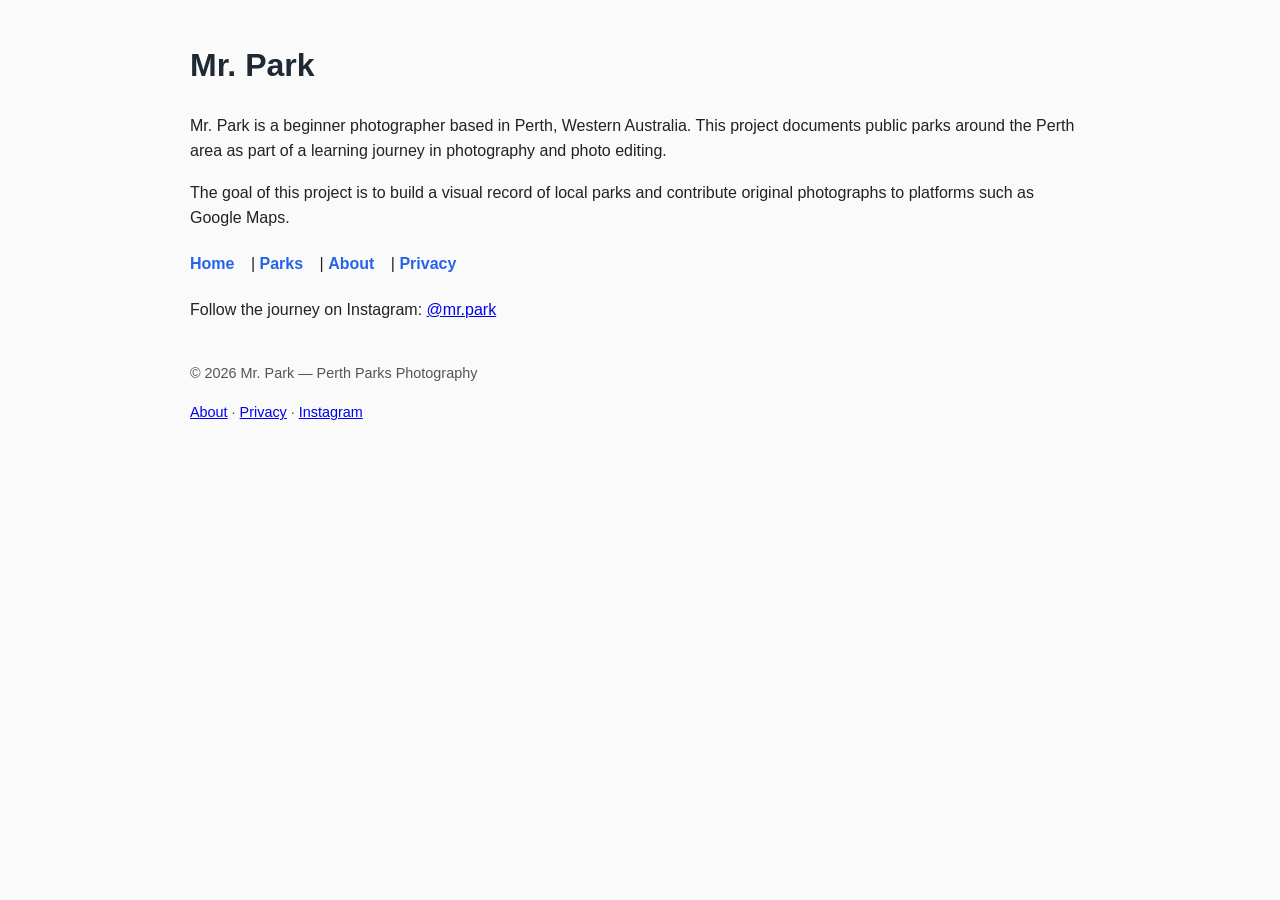
==== index.html @ 47cfb675 "Add Instagram link to homepage" ====
<!DOCTYPE html>
<html lang="en">
<head>
  <meta charset="UTF-8">
  <title>Mr. Park – Perth Parks Photography Project</title>
  <meta name="viewport" content="width=device-width, initial-scale=1">
  <link rel="stylesheet" href="assets/css/style.css">
</head>
<body>

<h1>Mr. Park</h1>

<p>
Mr. Park is a beginner photographer based in Perth, Western Australia.
This project documents public parks around the Perth area as part of a
learning journey in photography and photo editing.
</p>

<p>
The goal of this project is to build a visual record of local parks and
contribute original photographs to platforms such as Google Maps.
</p>

<nav>
  <a href="index.html">Home</a> |
  <a href="parks.html">Parks</a> |
  <a href="about.html">About</a> |
  <a href="privacy.html">Privacy</a>
</nav>

<p>
  Follow the journey on Instagram:
  <a href="https://www.instagram.com/" target="_blank">
    @mr.park
  </a>
</p>

  
<footer>
  <p>© 2026 Mr. Park — Perth Parks Photography</p>
  <p>
    <a href="about.html">About</a> ·
    <a href="privacy.html">Privacy</a> ·
    <a href="https://www.instagram.com/" target="_blank">Instagram</a>
  </p>
</footer>

</body>
</html>
---- assets/css/style.css ----
/* Mr. Park – Simple Clean Design */

body {
  font-family: Arial, Helvetica, sans-serif;
  max-width: 900px;
  margin: 40px auto;
  padding: 0 20px;
  line-height: 1.6;
  color: #222;
  background-color: #fafafa;
}

h1, h2 {
  color: #1f2933;
}

nav {
  margin: 20px 0;
}

nav a {
  text-decoration: none;
  color: #2563eb;
  margin-right: 12px;
  font-weight: bold;
}

nav a:hover {
  text-decoration: underline;
}

p {
  margin-bottom: 16px;
}

ul {
  margin-left: 20px;
}

footer {
  margin-top: 40px;
  font-size: 0.9em;
  color: #555;
}
.park-card {
  background: #ffffff;
  border: 1px solid #e5e7eb;
  border-radius: 6px;
  padding: 20px;
  margin-bottom: 20px;
}
.park-image {
  width: 100%;
  max-height: 450px;
  object-fit: cover;
  border-radius: 6px;
  margin-bottom: 12px;
}
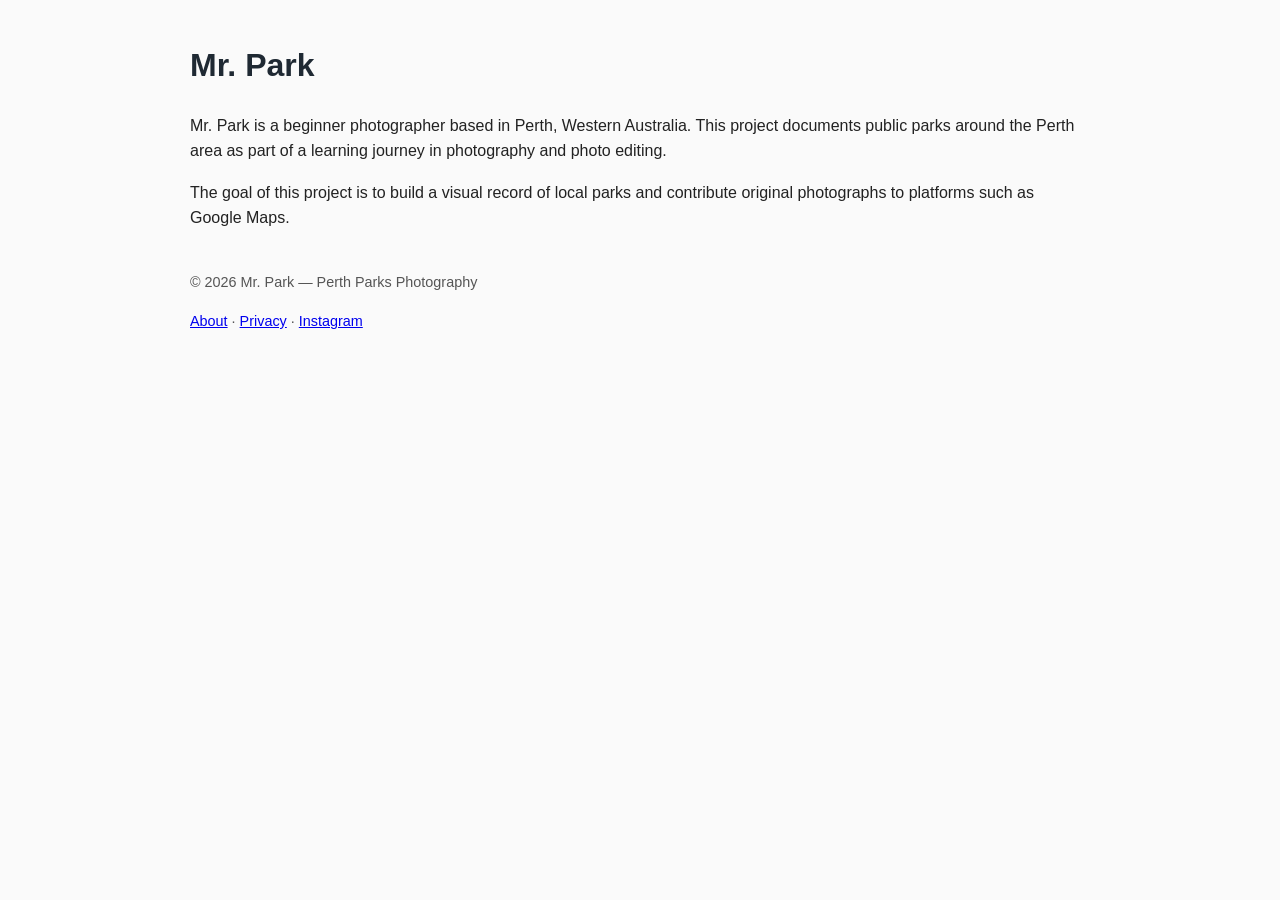
==== commit 35cdc312: "Remove redundant top navigation from homepage" ====
--- a/index.html
+++ b/index.html
@@ -21,19 +21,6 @@
 contribute original photographs to platforms such as Google Maps.
 </p>
 
-<nav>
-  <a href="index.html">Home</a> |
-  <a href="parks.html">Parks</a> |
-  <a href="about.html">About</a> |
-  <a href="privacy.html">Privacy</a>
-</nav>
-
-<p>
-  Follow the journey on Instagram:
-  <a href="https://www.instagram.com/" target="_blank">
-    @mr.park
-  </a>
-</p>
 
   
 <footer>
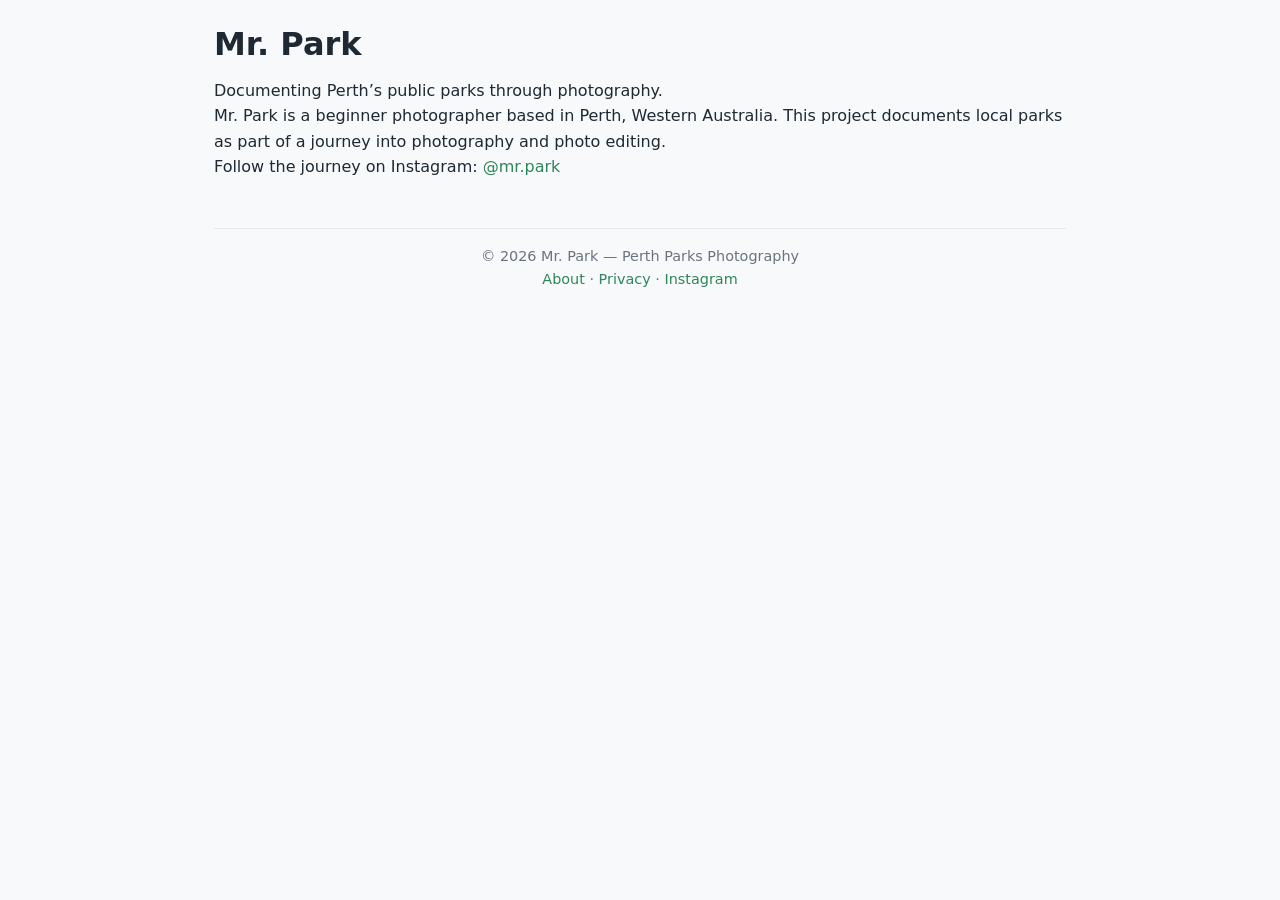
==== commit c36df87a: "Add header and tagline to homepage" ====
--- a/index.html
+++ b/index.html
@@ -8,17 +8,26 @@
 </head>
 <body>
 
-<h1>Mr. Park</h1>
+<body>
+
+<div class="container">
+
+<header>
+  <h1>Mr. Park</h1>
+  <p class="tagline">
+    Documenting Perth’s public parks through photography.
+  </p>
+</header>
 
 <p>
 Mr. Park is a beginner photographer based in Perth, Western Australia.
-This project documents public parks around the Perth area as part of a
-learning journey in photography and photo editing.
+This project documents local parks as part of a journey into photography
+and photo editing.
 </p>
 
 <p>
-The goal of this project is to build a visual record of local parks and
-contribute original photographs to platforms such as Google Maps.
+Follow the journey on Instagram:
+<a href="https://www.instagram.com/" target="_blank">@mr.park</a>
 </p>
 
 
@@ -31,6 +40,6 @@
     <a href="https://www.instagram.com/" target="_blank">Instagram</a>
   </p>
 </footer>
-
+</div>
 </body>
 </html>
--- a/assets/css/style.css
+++ b/assets/css/style.css
@@ -1,60 +1,86 @@
-/* Mr. Park – Simple Clean Design */
-
-body {
-  font-family: Arial, Helvetica, sans-serif;
-  max-width: 900px;
-  margin: 40px auto;
-  padding: 0 20px;
-  line-height: 1.6;
-  color: #222;
-  background-color: #fafafa;
+/* ===== Global Reset ===== */
+* {
+  box-sizing: border-box;
+  margin: 0;
+  padding: 0;
 }
 
-h1, h2 {
-  color: #1f2933;
+/* ===== Colour Variables ===== */
+:root {
+  --bg-main: #f7f9fb;
+  --bg-card: #ffffff;
+  --text-main: #1f2933;
+  --text-muted: #6b7280;
+  --accent: #2f855a;
+  --border-light: #e5e7eb;
 }
 
-nav {
-  margin: 20px 0;
+/* ===== Base Styles ===== */
+body {
+  font-family: system-ui, -apple-system, BlinkMacSystemFont, "Segoe UI",
+    Roboto, Ubuntu, "Helvetica Neue", Arial, sans-serif;
+  background-color: var(--bg-main);
+  color: var(--text-main);
+  line-height: 1.6;
+  font-size: 16px;
 }
 
-nav a {
-  text-decoration: none;
-  color: #2563eb;
-  margin-right: 12px;
-  font-weight: bold;
+/* ===== Layout Container ===== */
+.container {
+  max-width: 900px;
+  margin: 0 auto;
+  padding: 24px;
 }
 
-nav a:hover {
+/* ===== Headings ===== */
+h1, h2 {
+  line-height: 1.3;
+  margin-bottom: 12px;
+}
+
+h1 {
+  font-size: 2rem;
+}
+
+h2 {
+  font-size: 1.25rem;
+}
+
+/* ===== Links ===== */
+a {
+  color: var(--accent);
+  text-decoration: none;
+}
+
+a:hover,
+a:focus {
   text-decoration: underline;
 }
 
-p {
-  margin-bottom: 16px;
+/* ===== Footer ===== */
+footer {
+  margin-top: 48px;
+  padding-top: 16px;
+  border-top: 1px solid var(--border-light);
+  text-align: center;
+  font-size: 0.9rem;
+  color: var(--text-muted);
 }
 
-ul {
-  margin-left: 20px;
+/* ===== Park Cards ===== */
+.park-card {
+  background: var(--bg-card);
+  border: 1px solid var(--border-light);
+  border-radius: 8px;
+  padding: 20px;
+  margin-bottom: 24px;
 }
 
-footer {
-  margin-top: 40px;
-  font-size: 0.9em;
-  color: #555;
-}
-.park-card {
-  background: #ffffff;
-  border: 1px solid #e5e7eb;
-  border-radius: 6px;
-  padding: 20px;
-  margin-bottom: 20px;
-}
+/* ===== Image Styling (Future) ===== */
 .park-image {
   width: 100%;
   max-height: 450px;
   object-fit: cover;
-  border-radius: 6px;
+  border-radius: 8px;
   margin-bottom: 12px;
 }
-
-
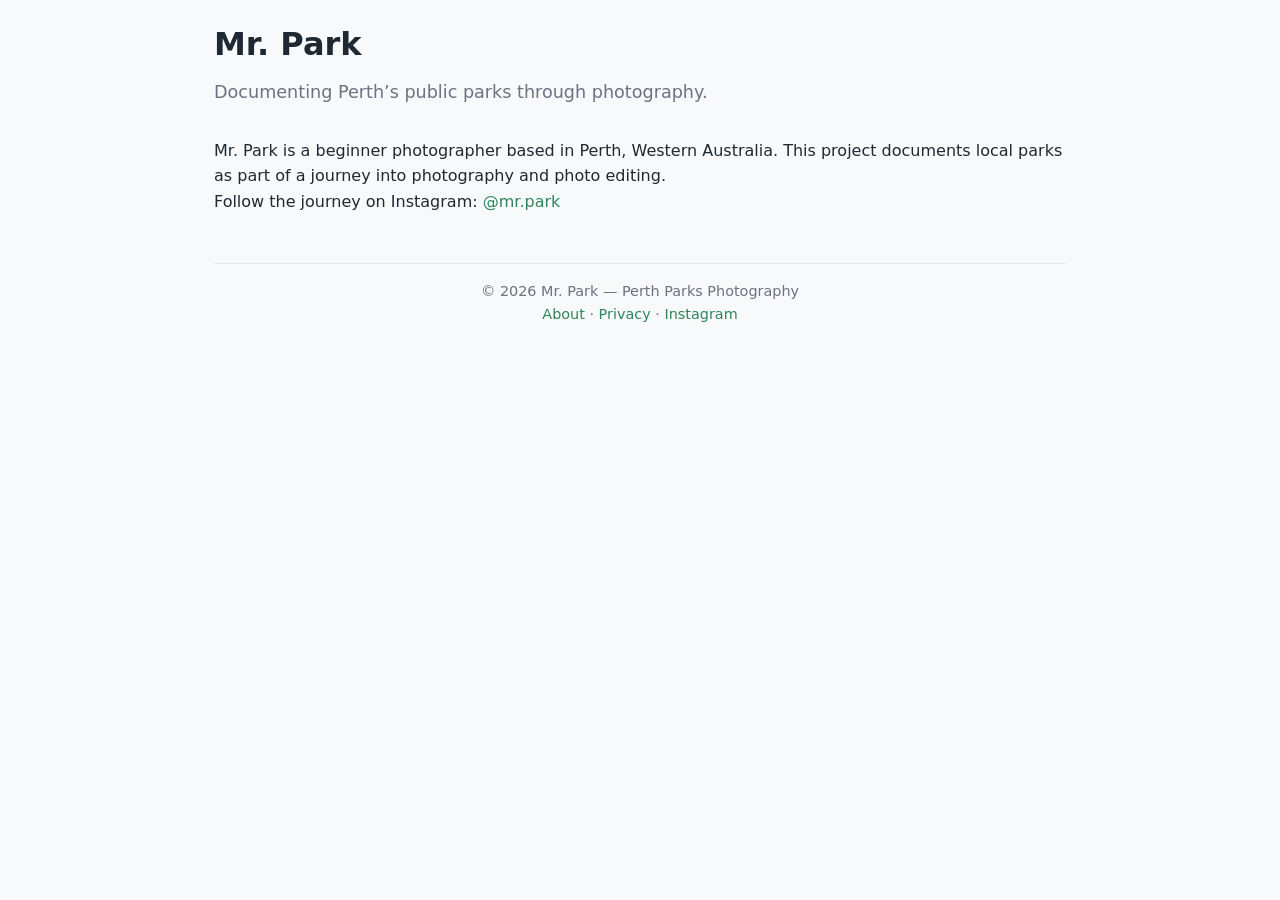
==== commit cd78ad45: "Update index.html" ====
--- a/index.html
+++ b/index.html
@@ -6,8 +6,6 @@
   <meta name="viewport" content="width=device-width, initial-scale=1">
   <link rel="stylesheet" href="assets/css/style.css">
 </head>
-<body>
-
 <body>
 
 <div class="container">
--- a/assets/css/style.css
+++ b/assets/css/style.css
@@ -84,3 +84,18 @@
   border-radius: 8px;
   margin-bottom: 12px;
 }
+header {
+  margin-bottom: 32px;
+}
+
+.tagline {
+  color: var(--text-muted);
+  font-size: 1.1rem;
+}
+.gallery {
+  display: grid;
+  grid-template-columns: repeat(auto-fit, minmax(260px, 1fr));
+  gap: 16px;
+}
+
+
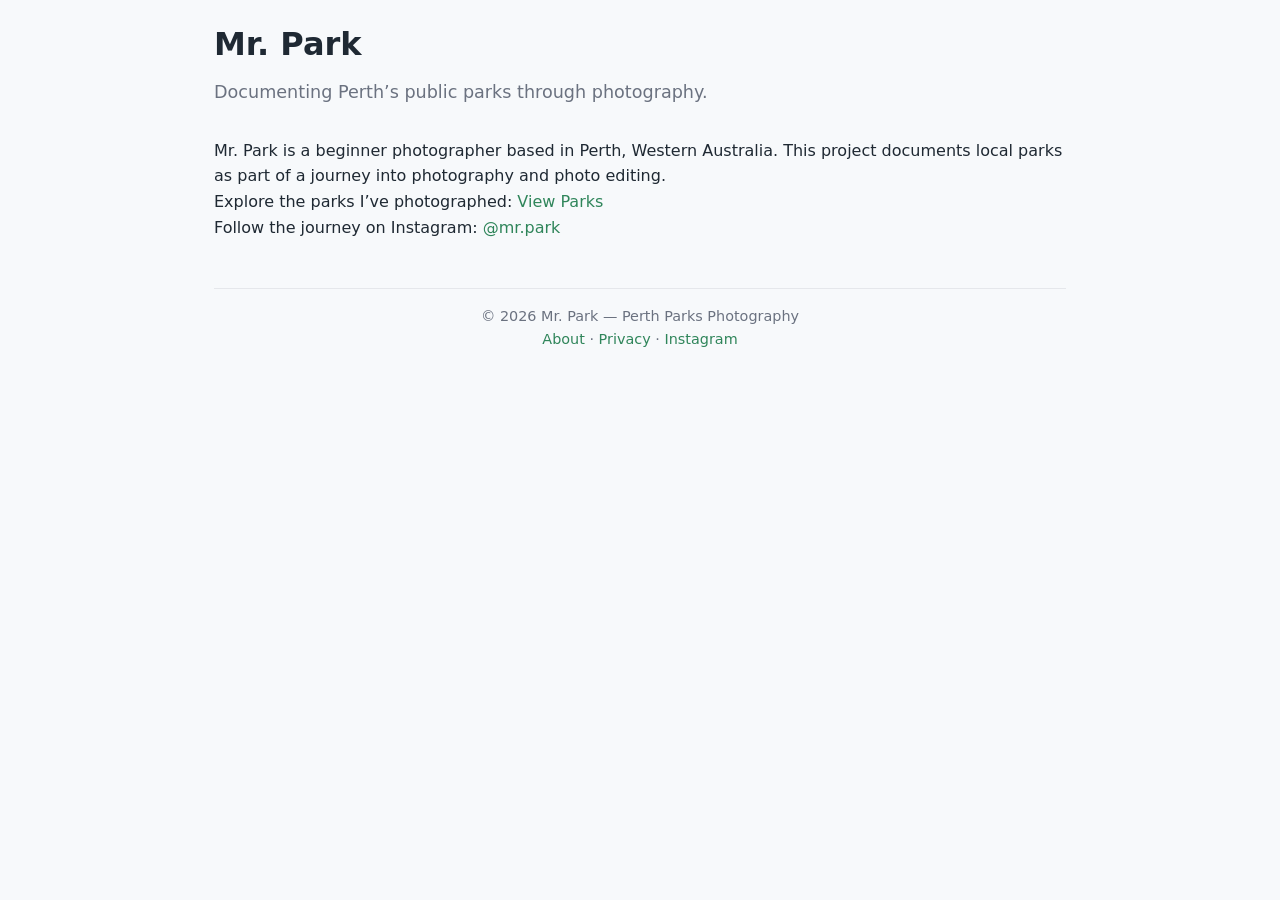
==== commit b7ac4897: "Update index.html" ====
--- a/index.html
+++ b/index.html
@@ -24,6 +24,12 @@
 </p>
 
 <p>
+  Explore the parks I’ve photographed: 
+  <a href="parks.html">View Parks</a>
+</p>
+
+
+<p>
 Follow the journey on Instagram:
 <a href="https://www.instagram.com/" target="_blank">@mr.park</a>
 </p>
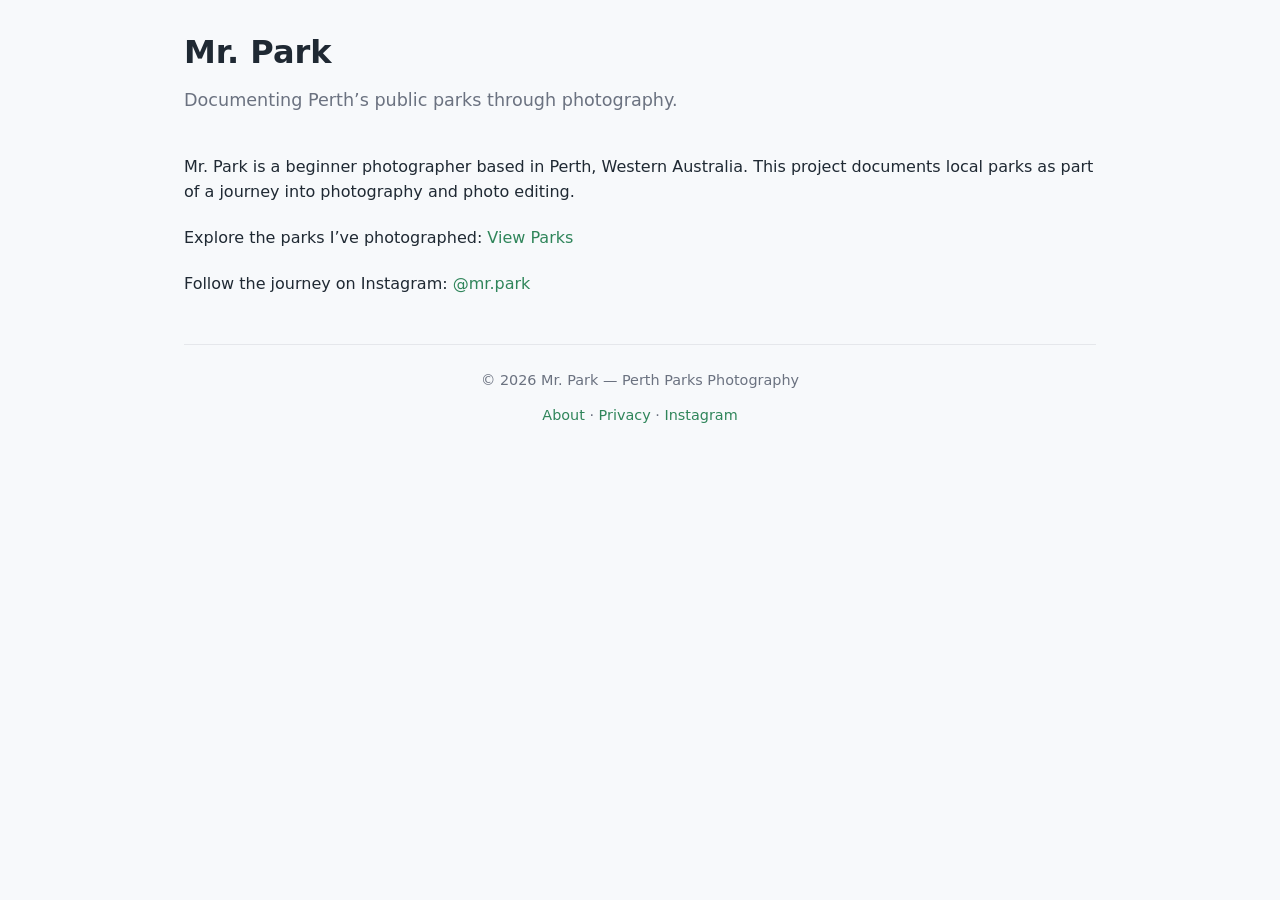
==== commit d25da62c: "Update index.html" ====
--- a/index.html
+++ b/index.html
@@ -31,7 +31,7 @@
 
 <p>
 Follow the journey on Instagram:
-<a href="https://www.instagram.com/" target="_blank">@mr.park</a>
+<a href="https://www.instagram.com/ivisit_park/" target="_blank">@mr.park</a>
 </p>
 
 
@@ -41,7 +41,7 @@
   <p>
     <a href="about.html">About</a> ·
     <a href="privacy.html">Privacy</a> ·
-    <a href="https://www.instagram.com/" target="_blank">Instagram</a>
+    <a href="https://www.instagram.com/ivisit_park/" target="_blank">Instagram</a>
   </p>
 </footer>
 </div>
--- a/assets/css/style.css
+++ b/assets/css/style.css
@@ -1,5 +1,7 @@
 /* ===== Global Reset ===== */
-* {
+*,
+*::before,
+*::after {
   box-sizing: border-box;
   margin: 0;
   padding: 0;
@@ -27,15 +29,16 @@
 
 /* ===== Layout Container ===== */
 .container {
-  max-width: 900px;
+  max-width: 960px;
   margin: 0 auto;
-  padding: 24px;
+  padding: 2rem 1.5rem;
 }
 
-/* ===== Headings ===== */
-h1, h2 {
+/* ===== Typography ===== */
+h1,
+h2 {
   line-height: 1.3;
-  margin-bottom: 12px;
+  margin-bottom: 0.75rem;
 }
 
 h1 {
@@ -44,6 +47,20 @@
 
 h2 {
   font-size: 1.25rem;
+}
+
+p {
+  margin-bottom: 1.25rem;
+}
+
+/* ===== Header ===== */
+header {
+  margin-bottom: 2.5rem;
+}
+
+.tagline {
+  color: var(--text-muted);
+  font-size: 1.1rem;
 }
 
 /* ===== Links ===== */
@@ -57,45 +74,43 @@
   text-decoration: underline;
 }
 
+/* ===== Park Cards ===== */
+.park-card {
+  background: var(--bg-card);
+  border: 1px solid var(--border-light);
+  border-radius: 8px;
+  padding: 1.5rem;
+  margin-bottom: 1.5rem;
+}
+
+/* ===== Image Gallery ===== */
+.gallery {
+  display: grid;
+  grid-template-columns: repeat(auto-fit, minmax(260px, 1fr));
+  gap: 1.5rem;
+  margin-top: 2rem;
+  margin-bottom: 3rem;
+}
+
+.park-image {
+  width: 100%;
+  height: auto;
+  max-height: 450px;
+  object-fit: cover;
+  border-radius: 8px;
+  display: block;
+}
+
 /* ===== Footer ===== */
 footer {
-  margin-top: 48px;
-  padding-top: 16px;
+  margin-top: 3rem;
+  padding-top: 1.5rem;
   border-top: 1px solid var(--border-light);
   text-align: center;
   font-size: 0.9rem;
   color: var(--text-muted);
 }
 
-/* ===== Park Cards ===== */
-.park-card {
-  background: var(--bg-card);
-  border: 1px solid var(--border-light);
-  border-radius: 8px;
-  padding: 20px;
-  margin-bottom: 24px;
+footer p {
+  margin-bottom: 0.75rem;
 }
-
-/* ===== Image Styling (Future) ===== */
-.park-image {
-  width: 100%;
-  max-height: 450px;
-  object-fit: cover;
-  border-radius: 8px;
-  margin-bottom: 12px;
-}
-header {
-  margin-bottom: 32px;
-}
-
-.tagline {
-  color: var(--text-muted);
-  font-size: 1.1rem;
-}
-.gallery {
-  display: grid;
-  grid-template-columns: repeat(auto-fit, minmax(260px, 1fr));
-  gap: 16px;
-}
-
-
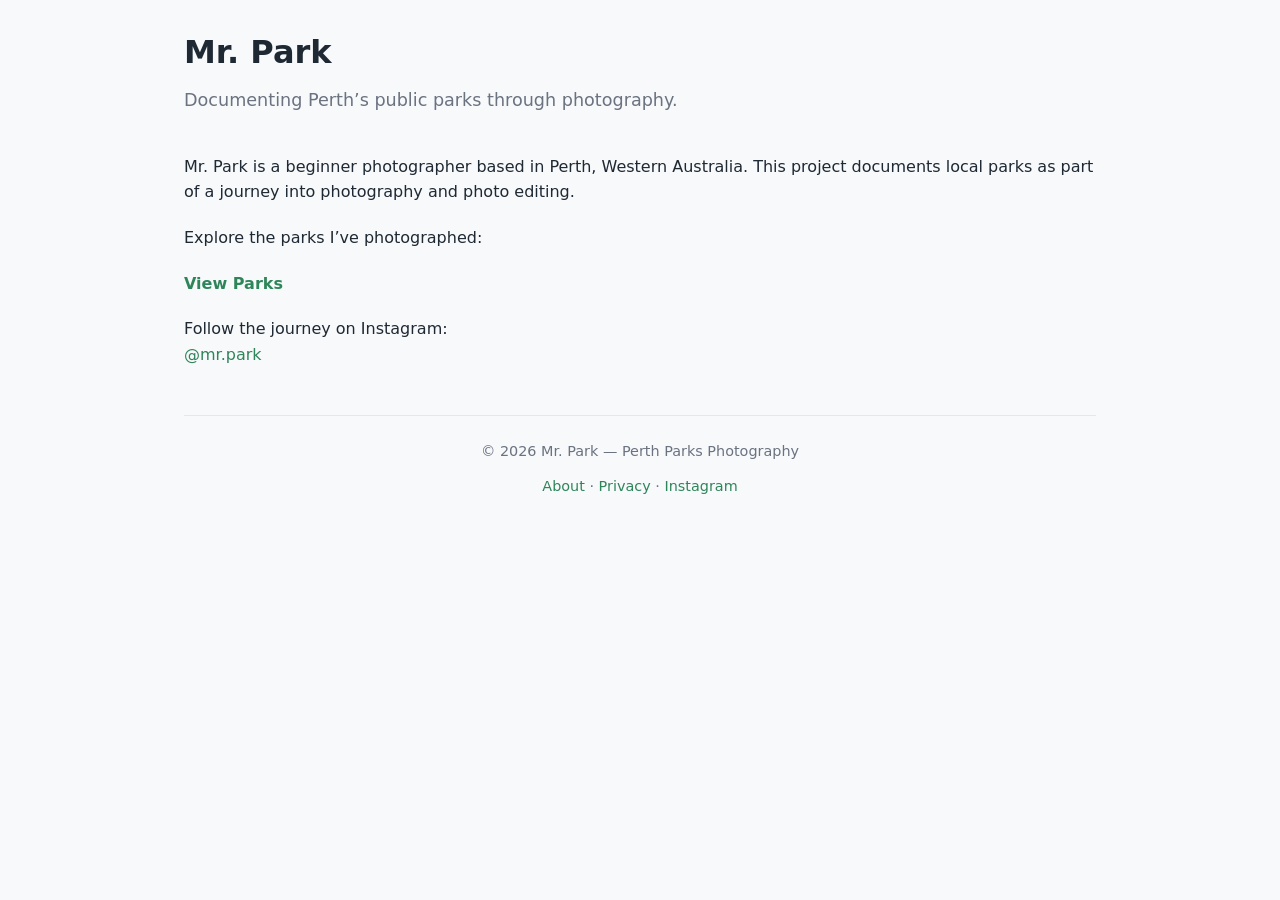
==== commit 6186d49c: "Update index.html" ====
--- a/index.html
+++ b/index.html
@@ -17,25 +17,33 @@
   </p>
 </header>
 
-<p>
-Mr. Park is a beginner photographer based in Perth, Western Australia.
-This project documents local parks as part of a journey into photography
-and photo editing.
-</p>
+<section>
+  <p>
+    Mr. Park is a beginner photographer based in Perth, Western Australia.
+    This project documents local parks as part of a journey into photography
+    and photo editing.
+  </p>
+</section>
 
-<p>
-  Explore the parks I’ve photographed: 
-  <a href="parks.html">View Parks</a>
-</p>
+<section>
+  <p>
+    Explore the parks I’ve photographed:
+  </p>
+  <p>
+    <strong><a href="parks.html">View Parks</a></strong>
+  </p>
+</section>
 
+<section>
+  <p>
+    Follow the journey on Instagram:
+    <br>
+    <a href="https://www.instagram.com/ivisit_park/" target="_blank">
+      @mr.park
+    </a>
+  </p>
+</section>
 
-<p>
-Follow the journey on Instagram:
-<a href="https://www.instagram.com/ivisit_park/" target="_blank">@mr.park</a>
-</p>
-
-
-  
 <footer>
   <p>© 2026 Mr. Park — Perth Parks Photography</p>
   <p>
@@ -44,6 +52,7 @@
     <a href="https://www.instagram.com/ivisit_park/" target="_blank">Instagram</a>
   </p>
 </footer>
+
 </div>
 </body>
 </html>
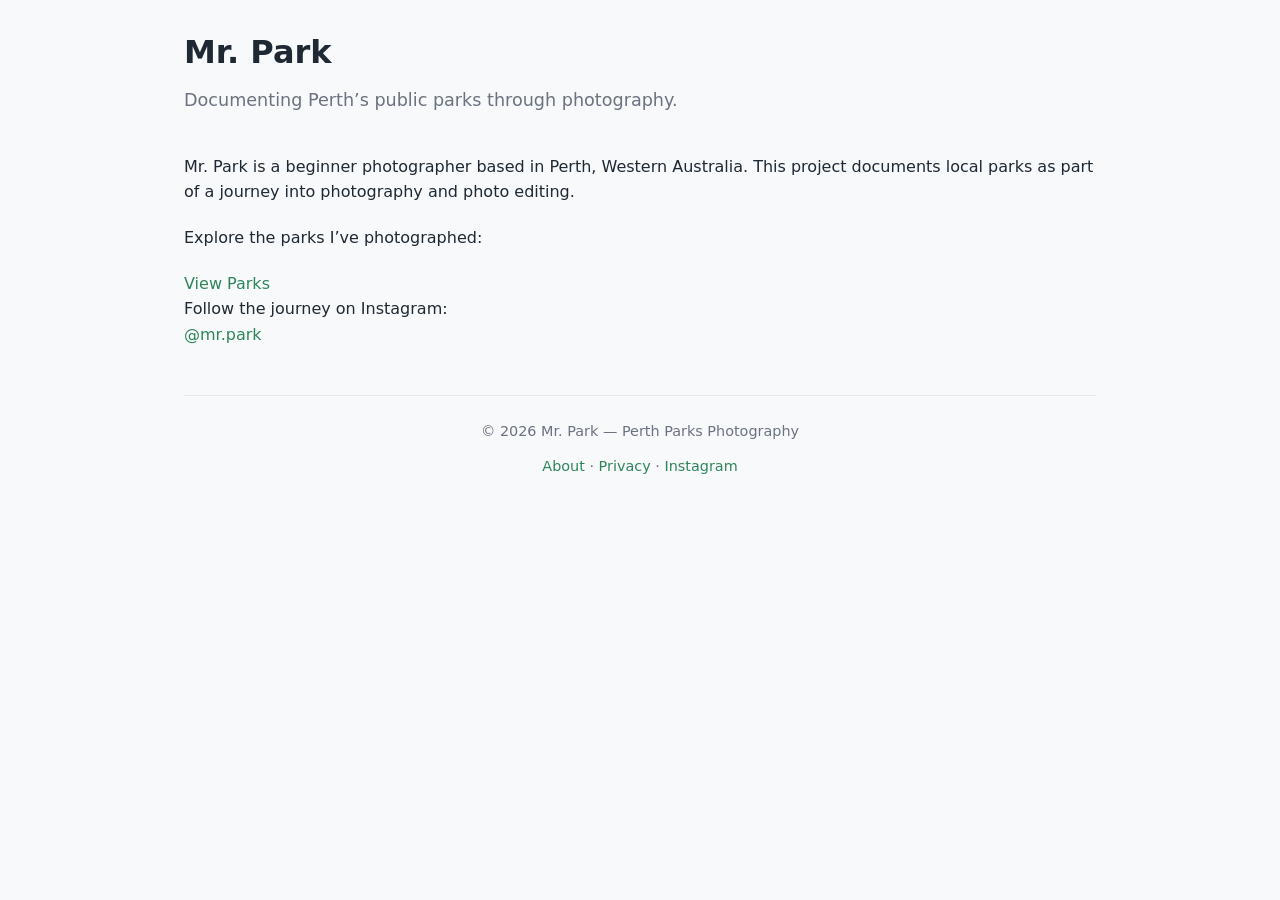
==== commit d7f9d734: "Update index.html" ====
--- a/index.html
+++ b/index.html
@@ -25,13 +25,9 @@
   </p>
 </section>
 
-<section>
-  <p>
-    Explore the parks I’ve photographed:
-  </p>
-  <p>
-    <strong><a href="parks.html">View Parks</a></strong>
-  </p>
+<section class="cta">
+  <p>Explore the parks I’ve photographed:</p>
+  <a href="parks.html" class="btn-primary">View Parks</a>
 </section>
 
 <section>
